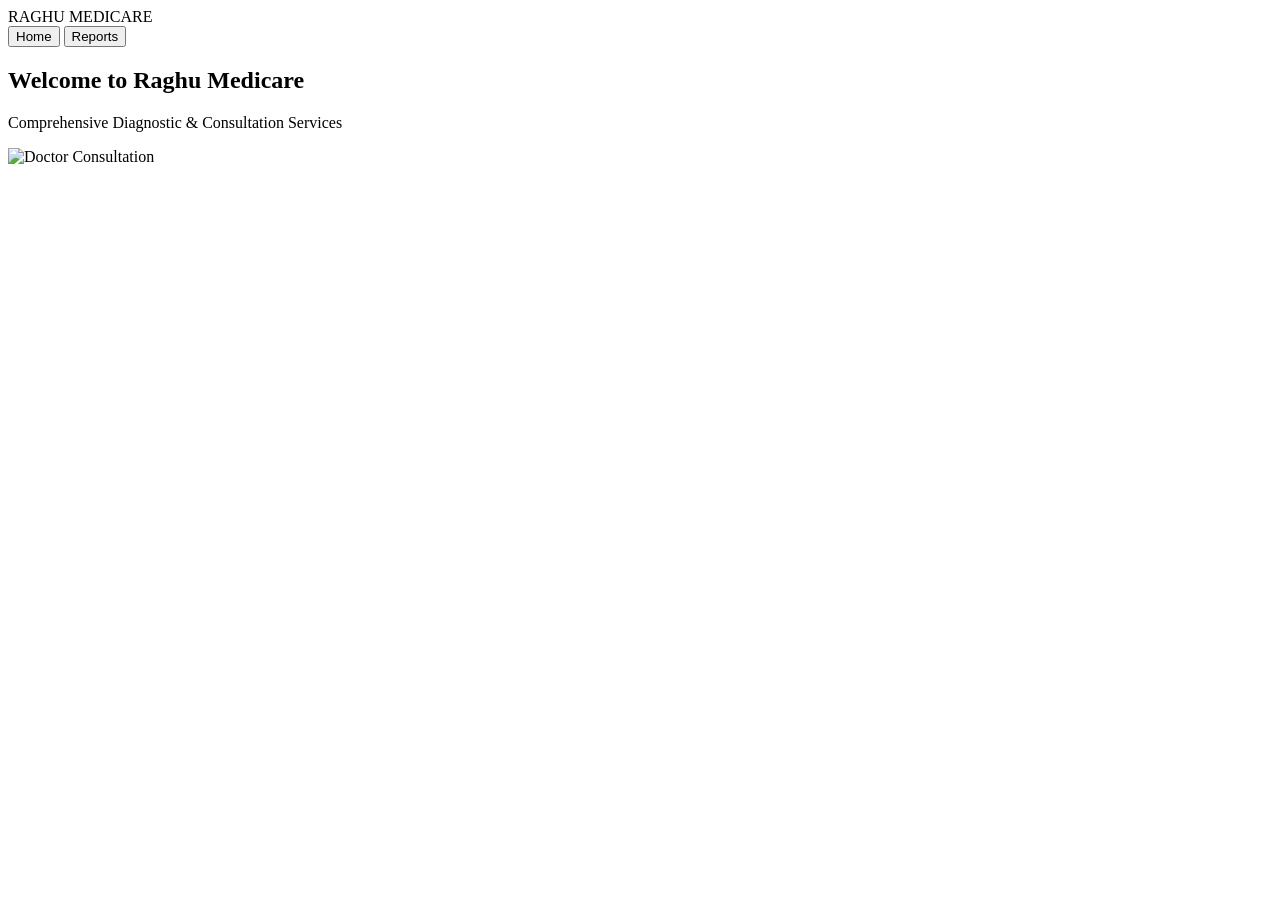
==== index.html @ e2e4b4c5 "Refactor index.html for better structure and content Updated HTML structure and improved accessibili" ====
<!DOCTYPE html>
<html lang="en">
<head>
    <link rel="stylesheet" href="style.css">
    <title>Raghu Medicare - Professional Medical Care</title>
</head>
<body>

    <nav class="navbar">
        <div class="logo">RAGHU MEDICARE</div>
        <div class="nav-links">
            <button onclick="showSection('home')">Home</button>
            <button onclick="showSection('reports')">Reports</button>
        </div>
    </nav>

    <section id="home" class="hero">
        <h1>Welcome to Raghu Medicare</h1>
        <p>Comprehensive Diagnostic & Consultation Services</p>
        <img src="https://images.unsplash.com/photo-1516549655169-df83a0774514?auto=format&fit=crop&q=80&w=800" alt="Doctor Consultation" class="hero-img">
    </section>

    <section id="reports" style="display:none;" class="report-section">
        <h2>Patient Reports</h2>
        <div class="print-labels">
            <p><strong>Hemoglobin:</strong> 7.0 g/dl</p>
            <p><strong>C-Reactive Protein:</strong> 35.6 mg/l</p>
        </div>
    </section>

    <script>
        function showSection(id) {
            document.getElementById('home').style.display = (id === 'home') ? 'flex' : 'none';
            document.getElementById('reports').style.display = (id === 'reports') ? 'block' : 'none';
        }
    </script>
</body>
</html>
---- style.css ----
.print-labels { font-family: Arial; padding: 20px; }

@media print {
    nav { display: none; }
    #home { display: none; }
    .print-labels { display: block; }
}
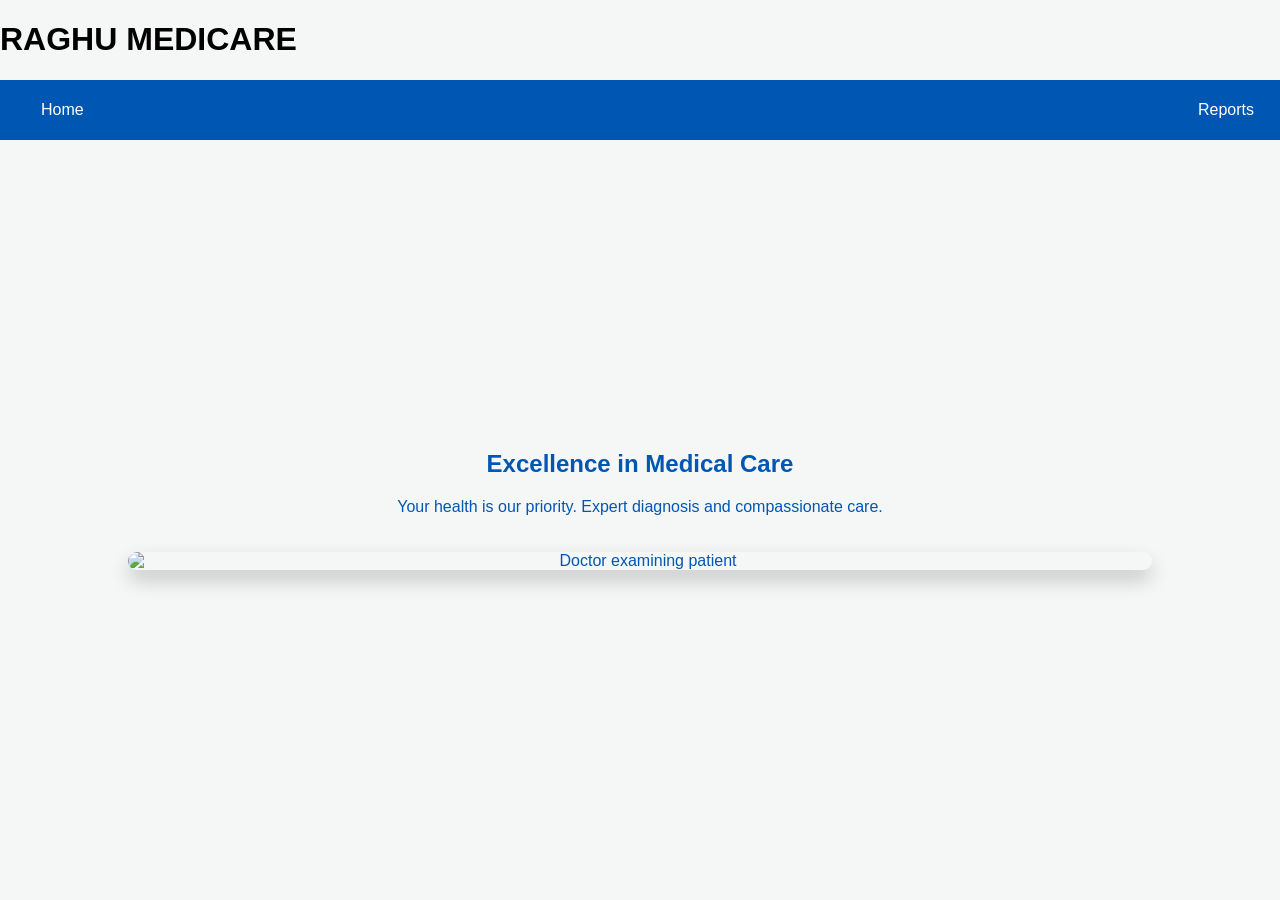
==== commit 9ba2a527: "Update title and content in index.html" ====
--- a/index.html
+++ b/index.html
@@ -1,30 +1,33 @@
 <!DOCTYPE html>
 <html lang="en">
 <head>
+    <link href="https://fonts.googleapis.com/css2?family=Montserrat:wght@400;700&display=swap" rel="stylesheet">
     <link rel="stylesheet" href="style.css">
-    <title>Raghu Medicare - Professional Medical Care</title>
+    <title>Raghu Medicare | Premium Healthcare</title>
 </head>
 <body>
 
-    <nav class="navbar">
-        <div class="logo">RAGHU MEDICARE</div>
-        <div class="nav-links">
+    <header class="main-header">
+        <h1 class="brand-name">RAGHU MEDICARE</h1>
+        <nav class="navbar">
             <button onclick="showSection('home')">Home</button>
             <button onclick="showSection('reports')">Reports</button>
-        </div>
-    </nav>
+        </nav>
+    </header>
 
     <section id="home" class="hero">
-        <h1>Welcome to Raghu Medicare</h1>
-        <p>Comprehensive Diagnostic & Consultation Services</p>
-        <img src="https://images.unsplash.com/photo-1516549655169-df83a0774514?auto=format&fit=crop&q=80&w=800" alt="Doctor Consultation" class="hero-img">
+        <div class="hero-content">
+            <h2>Excellence in Medical Care</h2>
+            <p>Your health is our priority. Expert diagnosis and compassionate care.</p>
+        </div>
+        <img src="https://images.unsplash.com/photo-1579684385127-1ecd15d5688d?auto=format&fit=crop&q=80&w=1200" alt="Doctor examining patient" class="hero-img">
     </section>
 
     <section id="reports" style="display:none;" class="report-section">
-        <h2>Patient Reports</h2>
+        <h2>Diagnostic Reports</h2>
         <div class="print-labels">
-            <p><strong>Hemoglobin:</strong> 7.0 g/dl</p>
-            <p><strong>C-Reactive Protein:</strong> 35.6 mg/l</p>
+            <div class="data-row"><span>Hemoglobin</span><span>7.0 g/dl</span></div>
+            <div class="data-row"><span>Creatinine</span><span>1.2 mg/dl</span></div>
         </div>
     </section>
 
@@ -37,3 +40,4 @@
 </body>
 </html>
 
+
--- a/style.css
+++ b/style.css
@@ -1,7 +1,15 @@
-.print-labels { font-family: Arial; padding: 20px; }
+body { font-family: 'Segoe UI', sans-serif; margin: 0; background-color: #f4f7f6; }
+
+.navbar { background: #0056b3; color: white; padding: 20px; display: flex; justify-content: space-between; }
+.navbar button { background: none; border: none; color: white; cursor: pointer; font-size: 16px; margin-left: 15px; }
+
+.hero { height: 80vh; display: flex; flex-direction: column; align-items: center; justify-content: center; text-align: center; color: #0056b3; }
+.hero-img { width: 80%; border-radius: 15px; margin-top: 20px; box-shadow: 0 10px 20px rgba(0,0,0,0.2); }
+
+.report-section { padding: 50px; background: white; margin: 20px; border-radius: 10px; }
 
 @media print {
-    nav { display: none; }
-    #home { display: none; }
+    .navbar { display: none; }
+    .hero { display: none; }
     .print-labels { display: block; }
 }
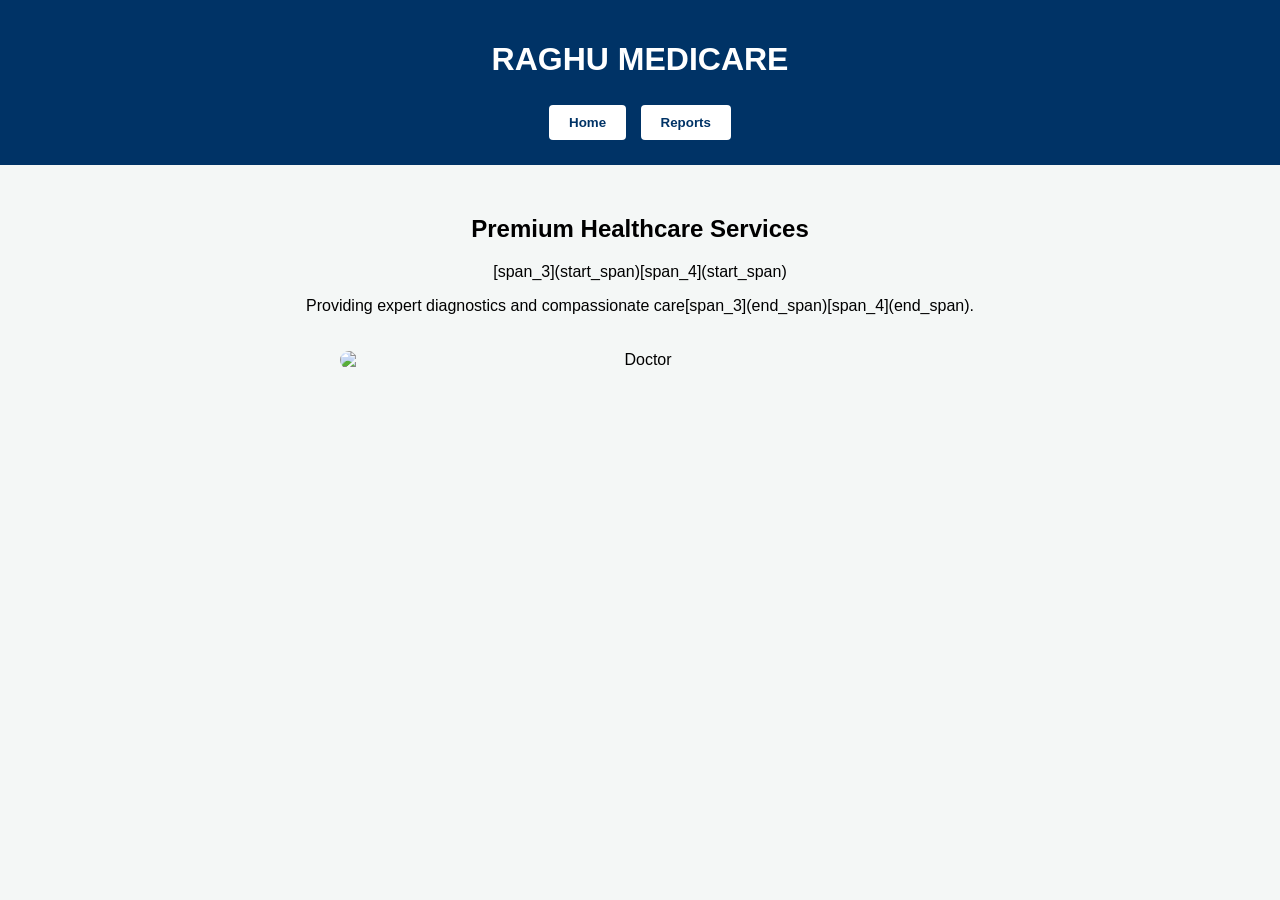
==== commit 718e52a2: "Modify HTML structure and add report functionalities Updated the title and headings for better clari" ====
--- a/index.html
+++ b/index.html
@@ -1,9 +1,10 @@
 <!DOCTYPE html>
 <html lang="en">
 <head>
+    <meta charset="UTF-8">
     <link href="https://fonts.googleapis.com/css2?family=Montserrat:wght@400;700&display=swap" rel="stylesheet">
     <link rel="stylesheet" href="style.css">
-    <title>Raghu Medicare | Premium Healthcare</title>
+    <title>Raghu Medicare | Patient Portal</title>
 </head>
 <body>
 
@@ -17,17 +18,27 @@
 
     <section id="home" class="hero">
         <div class="hero-content">
-            <h2>Excellence in Medical Care</h2>
-            <p>Your health is our priority. Expert diagnosis and compassionate care.</p>
+            <h2>Premium Healthcare Services</h2>
+            [span_3](start_span)[span_4](start_span)<p>Providing expert diagnostics and compassionate care[span_3](end_span)[span_4](end_span).</p>
         </div>
-        <img src="https://images.unsplash.com/photo-1579684385127-1ecd15d5688d?auto=format&fit=crop&q=80&w=1200" alt="Doctor examining patient" class="hero-img">
+        <img src="https://images.unsplash.com/photo-1579684385127-1ecd15d5688d?auto=format&fit=crop&q=80&w=800" alt="Doctor" class="hero-img">
     </section>
 
     <section id="reports" style="display:none;" class="report-section">
-        <h2>Diagnostic Reports</h2>
-        <div class="print-labels">
-            <div class="data-row"><span>Hemoglobin</span><span>7.0 g/dl</span></div>
-            <div class="data-row"><span>Creatinine</span><span>1.2 mg/dl</span></div>
+        <h2>Medical Diagnostic Reports</h2>
+        <div class="toolbar no-print">
+            <button onclick="window.print()">🖨️ Print Report</button>
+            <button onclick="exportToWord()">📝 Export Word</button>
+        </div>
+
+        <div class="report-box">
+            <button class="no-print" onclick="toggleSection('rep1')">Toggle Report (16.08.2023)</button>
+            <div id="rep1" class="print-labels">
+                <h3>CBP Report (16.08.2023)</h3>
+                <div class="data-row"><span>Hemoglobin</span><span>7.0 g/dl</span></div>
+                <div class="data-row"><span>T.W.B.C</span><span>11,090 Cells/Cumm</span></div>
+                <div class="data-row"><span>CRP</span><span>35.6 mg/l</span></div>
+            </div>
         </div>
     </section>
 
@@ -36,8 +47,17 @@
             document.getElementById('home').style.display = (id === 'home') ? 'flex' : 'none';
             document.getElementById('reports').style.display = (id === 'reports') ? 'block' : 'none';
         }
+        function toggleSection(id) {
+            let el = document.getElementById(id);
+            el.style.display = (el.style.display === "none") ? "block" : "none";
+        }
+        function exportToWord() {
+            let content = document.querySelector('.print-labels').innerHTML;
+            let blob = new Blob(['\ufeff', content], { type: 'application/msword' });
+            let url = URL.createObjectURL(blob);
+            let a = document.createElement('a');
+            a.href = url; a.download = 'Report.doc'; a.click();
+        }
     </script>
 </body>
 </html>
-
-
--- a/style.css
+++ b/style.css
@@ -1,15 +1,17 @@
-body { font-family: 'Segoe UI', sans-serif; margin: 0; background-color: #f4f7f6; }
+body { font-family: 'Montserrat', sans-serif; margin: 0; background-color: #f4f7f6; }
 
-.navbar { background: #0056b3; color: white; padding: 20px; display: flex; justify-content: space-between; }
-.navbar button { background: none; border: none; color: white; cursor: pointer; font-size: 16px; margin-left: 15px; }
+.main-header { background: #003366; color: white; padding: 20px; text-align: center; }
+.navbar button { background: white; color: #003366; border: none; padding: 10px 20px; margin: 5px; cursor: pointer; border-radius: 4px; font-weight: bold; }
 
-.hero { height: 80vh; display: flex; flex-direction: column; align-items: center; justify-content: center; text-align: center; color: #0056b3; }
-.hero-img { width: 80%; border-radius: 15px; margin-top: 20px; box-shadow: 0 10px 20px rgba(0,0,0,0.2); }
+.hero { display: flex; flex-direction: column; align-items: center; padding: 30px; text-align: center; }
+.hero-img { width: 90%; max-width: 600px; border-radius: 15px; margin-top: 20px; }
 
-.report-section { padding: 50px; background: white; margin: 20px; border-radius: 10px; }
+.report-section { padding: 30px; background: white; margin: 20px auto; max-width: 700px; border-radius: 10px; }
+.report-box { border: 1px solid #ddd; padding: 15px; margin-bottom: 15px; }
+.data-row { display: flex; justify-content: space-between; padding: 8px; border-bottom: 1px solid #eee; }
 
 @media print {
-    .navbar { display: none; }
-    .hero { display: none; }
-    .print-labels { display: block; }
+    .no-print { display: none !important; }
+    .main-header, .navbar, .hero { display: none !important; }
+    .report-section { border: none !important; box-shadow: none !important; width: 100%; }
 }
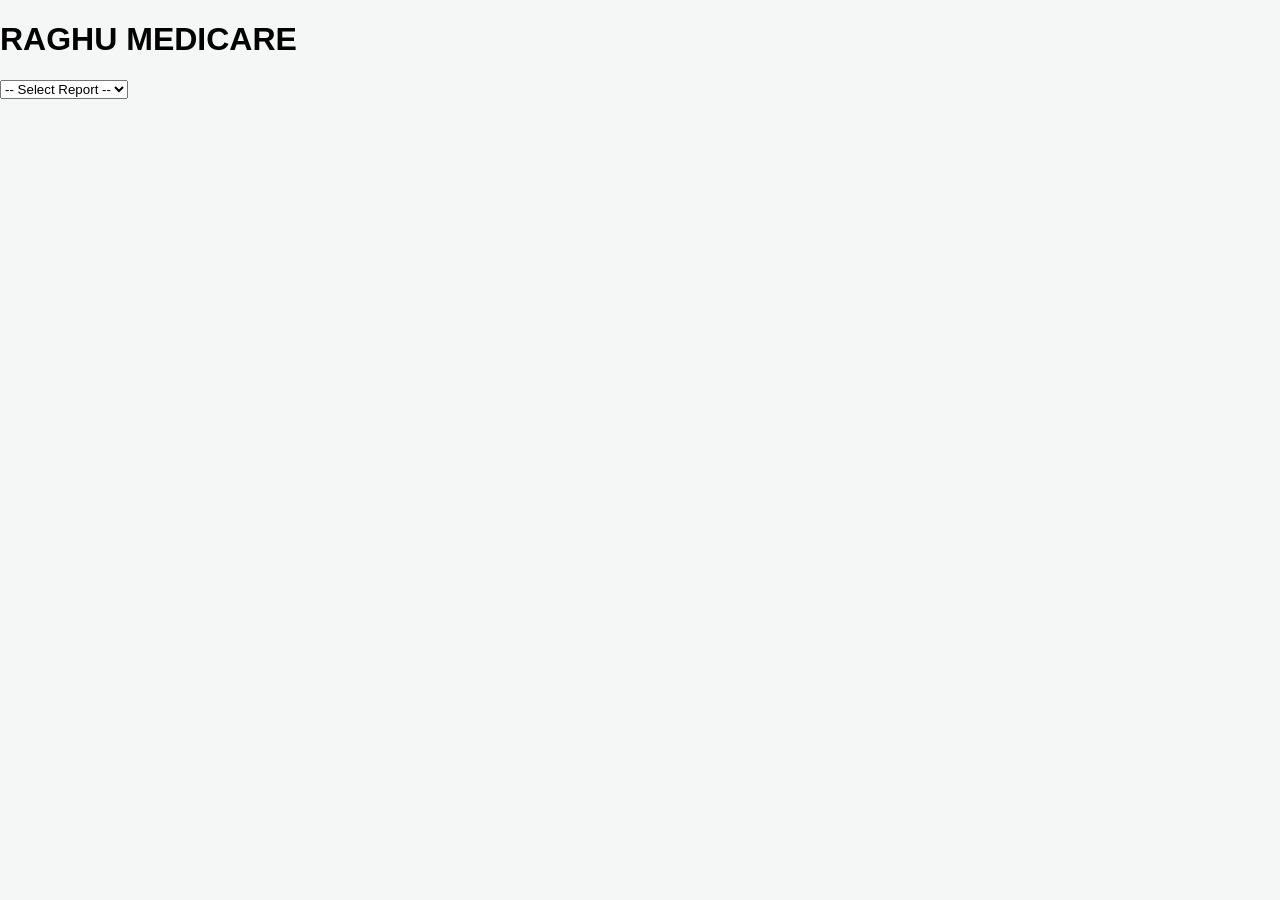
==== commit 55b5aa7f: "Refactor index.html structure and add report selector" ====
--- a/index.html
+++ b/index.html
@@ -1,62 +1,55 @@
 <!DOCTYPE html>
 <html lang="en">
 <head>
-    <meta charset="UTF-8">
-    <link href="https://fonts.googleapis.com/css2?family=Montserrat:wght@400;700&display=swap" rel="stylesheet">
     <link rel="stylesheet" href="style.css">
-    <title>Raghu Medicare | Patient Portal</title>
 </head>
 <body>
 
-    <header class="main-header">
-        <h1 class="brand-name">RAGHU MEDICARE</h1>
-        <nav class="navbar">
-            <button onclick="showSection('home')">Home</button>
-            <button onclick="showSection('reports')">Reports</button>
-        </nav>
-    </header>
+    <header><h1>RAGHU MEDICARE</h1></header>
 
-    <section id="home" class="hero">
-        <div class="hero-content">
-            <h2>Premium Healthcare Services</h2>
-            [span_3](start_span)[span_4](start_span)<p>Providing expert diagnostics and compassionate care[span_3](end_span)[span_4](end_span).</p>
-        </div>
-        <img src="https://images.unsplash.com/photo-1579684385127-1ecd15d5688d?auto=format&fit=crop&q=80&w=800" alt="Doctor" class="hero-img">
-    </section>
+    <select id="reportSelector" onchange="showReport()">
+        <option value="">-- Select Report --</option>
+        <option value="cbp">CBP Report</option>
+        <option value="dengue">Dengue Report</option>
+        <option value="diabetic">Diabetic Report</option>
+    </select>
 
-    <section id="reports" style="display:none;" class="report-section">
-        <h2>Medical Diagnostic Reports</h2>
-        <div class="toolbar no-print">
-            <button onclick="window.print()">🖨️ Print Report</button>
-            <button onclick="exportToWord()">📝 Export Word</button>
-        </div>
-
-        <div class="report-box">
-            <button class="no-print" onclick="toggleSection('rep1')">Toggle Report (16.08.2023)</button>
-            <div id="rep1" class="print-labels">
-                <h3>CBP Report (16.08.2023)</h3>
-                <div class="data-row"><span>Hemoglobin</span><span>7.0 g/dl</span></div>
-                <div class="data-row"><span>T.W.B.C</span><span>11,090 Cells/Cumm</span></div>
-                <div class="data-row"><span>CRP</span><span>35.6 mg/l</span></div>
-            </div>
-        </div>
-    </section>
+    <div id="reportContainer"></div>
 
     <script>
-        function showSection(id) {
-            document.getElementById('home').style.display = (id === 'home') ? 'flex' : 'none';
-            document.getElementById('reports').style.display = (id === 'reports') ? 'block' : 'none';
+        const reports = {
+            cbp: {
+                title: "CBP Report",
+                columns: ["Hemoglobin", "T.W.B.C", "Platelet Count"]
+            },
+            dengue: {
+                title: "Dengue Report",
+                columns: ["Dengue Ns1 Ag", "IgG", "IgM"]
+            }
+        };
+
+        function showReport() {
+            let val = document.getElementById('reportSelector').value;
+            let container = document.getElementById('reportContainer');
+            if(!val) { container.innerHTML = ""; return; }
+
+            let report = reports[val];
+            let html = `<h2>${report.title}</h2>`;
+            
+            report.columns.forEach(col => {
+                html += `
+                    <div class="col-row" id="row-${col}">
+                        <input type="checkbox" checked onclick="toggleRow('${col}')">
+                        <label>${col}</label>
+                        <input type="text" placeholder="Enter value">
+                    </div>`;
+            });
+            container.innerHTML = html;
         }
-        function toggleSection(id) {
-            let el = document.getElementById(id);
-            el.style.display = (el.style.display === "none") ? "block" : "none";
-        }
-        function exportToWord() {
-            let content = document.querySelector('.print-labels').innerHTML;
-            let blob = new Blob(['\ufeff', content], { type: 'application/msword' });
-            let url = URL.createObjectURL(blob);
-            let a = document.createElement('a');
-            a.href = url; a.download = 'Report.doc'; a.click();
+
+        function toggleRow(id) {
+            let row = document.getElementById('row-' + id);
+            row.style.opacity = (row.style.opacity == "0.3") ? "1" : "0.3";
         }
     </script>
 </body>
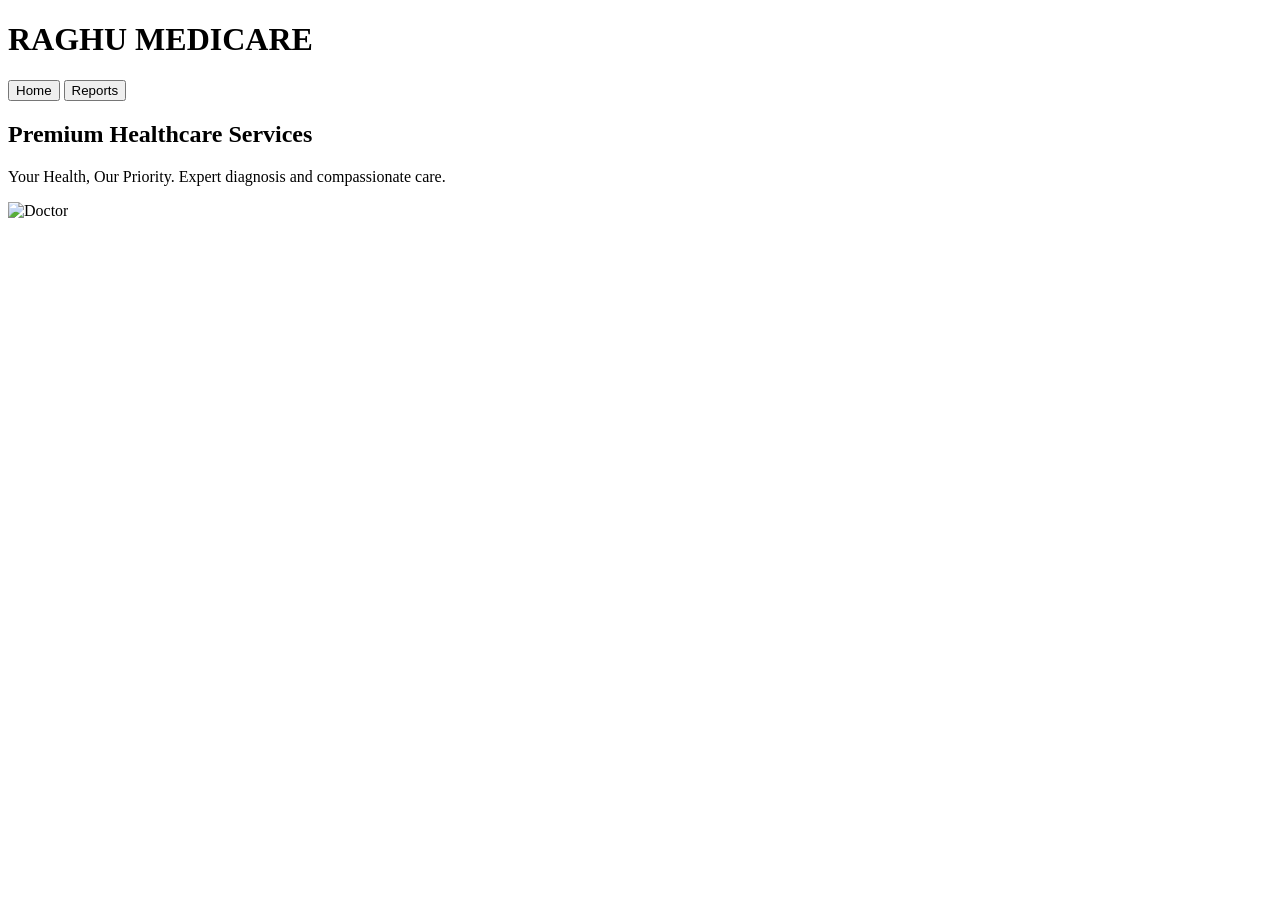
==== commit 167ec707: "Revise index.html for improved layout and functionality Refactor HTML structure and update JavaScrip" ====
--- a/index.html
+++ b/index.html
@@ -1,55 +1,44 @@
 <!DOCTYPE html>
 <html lang="en">
 <head>
+    <meta charset="UTF-8">
+    <link href="https://fonts.googleapis.com/css2?family=Montserrat:wght@400;700&display=swap" rel="stylesheet">
     <link rel="stylesheet" href="style.css">
+    <title>Raghu Medicare | Patient Portal</title>
 </head>
 <body>
 
-    <header><h1>RAGHU MEDICARE</h1></header>
+    <header class="main-header">
+        <h1 class="brand-name">RAGHU MEDICARE</h1>
+        <nav class="navbar">
+            <button class="nav-btn" onclick="showSection('home')">Home</button>
+            <button class="nav-btn" onclick="showSection('reports')">Reports</button>
+        </nav>
+    </header>
 
-    <select id="reportSelector" onchange="showReport()">
-        <option value="">-- Select Report --</option>
-        <option value="cbp">CBP Report</option>
-        <option value="dengue">Dengue Report</option>
-        <option value="diabetic">Diabetic Report</option>
-    </select>
+    <section id="home" class="hero">
+        <div class="hero-content">
+            <h2>Premium Healthcare Services</h2>
+            <p>Your Health, Our Priority. Expert diagnosis and compassionate care.</p>
+        </div>
+        <img src="doctor.jpg" alt="Doctor" class="hero-img">
+    </section>
 
-    <div id="reportContainer"></div>
+    <section id="reports" style="display:none;" class="report-section">
+        <h2>Diagnostic Reports Portal</h2>
+        <div class="report-list">
+            <div class="report-item" onclick="alert('CBP Report Selected')">CBP Report</div>
+            <div class="report-item" onclick="alert('Dengue Report Selected')">Dengue Report</div>
+            <div class="report-item" onclick="alert('LFT Report Selected')">LFT Report</div>
+            <div class="report-item" onclick="alert('Diabetic Report Selected')">Diabetic Report</div>
+            <div class="report-item" onclick="alert('GTT Report Selected')">GTT Report</div>
+        </div>
+    </section>
 
     <script>
-        const reports = {
-            cbp: {
-                title: "CBP Report",
-                columns: ["Hemoglobin", "T.W.B.C", "Platelet Count"]
-            },
-            dengue: {
-                title: "Dengue Report",
-                columns: ["Dengue Ns1 Ag", "IgG", "IgM"]
-            }
-        };
-
-        function showReport() {
-            let val = document.getElementById('reportSelector').value;
-            let container = document.getElementById('reportContainer');
-            if(!val) { container.innerHTML = ""; return; }
-
-            let report = reports[val];
-            let html = `<h2>${report.title}</h2>`;
-            
-            report.columns.forEach(col => {
-                html += `
-                    <div class="col-row" id="row-${col}">
-                        <input type="checkbox" checked onclick="toggleRow('${col}')">
-                        <label>${col}</label>
-                        <input type="text" placeholder="Enter value">
-                    </div>`;
-            });
-            container.innerHTML = html;
-        }
-
-        function toggleRow(id) {
-            let row = document.getElementById('row-' + id);
-            row.style.opacity = (row.style.opacity == "0.3") ? "1" : "0.3";
+        function showSection(id) {
+            document.getElementById('home').style.display = (id === 'home') ? 'flex' : 'none';
+            document.getElementById('reports').style.display = (id === 'reports') ? 'block' : 'none';
         }
     </script>
 </body>
--- a/style.css
+++ b/style.css
@@ -1,17 +1,3 @@
-body { font-family: 'Montserrat', sans-serif; margin: 0; background-color: #f4f7f6; }
-
-.main-header { background: #003366; color: white; padding: 20px; text-align: center; }
-.navbar button { background: white; color: #003366; border: none; padding: 10px 20px; margin: 5px; cursor: pointer; border-radius: 4px; font-weight: bold; }
-
-.hero { display: flex; flex-direction: column; align-items: center; padding: 30px; text-align: center; }
-.hero-img { width: 90%; max-width: 600px; border-radius: 15px; margin-top: 20px; }
-
-.report-section { padding: 30px; background: white; margin: 20px auto; max-width: 700px; border-radius: 10px; }
-.report-box { border: 1px solid #ddd; padding: 15px; margin-bottom: 15px; }
-.data-row { display: flex; justify-content: space-between; padding: 8px; border-bottom: 1px solid #eee; }
-
-@media print {
-    .no-print { display: none !important; }
-    .main-header, .navbar, .hero { display: none !important; }
-    .report-section { border: none !important; box-shadow: none !important; width: 100%; }
-}
+.col-row { display: flex; align-items: center; gap: 15px; margin: 10px; padding: 10px; border-bottom: 1px solid #ddd; }
+input[type="text"] { padding: 5px; border: 1px solid #ccc; border-radius: 4px; }
+select { padding: 10px; width: 200px; margin: 20px; }
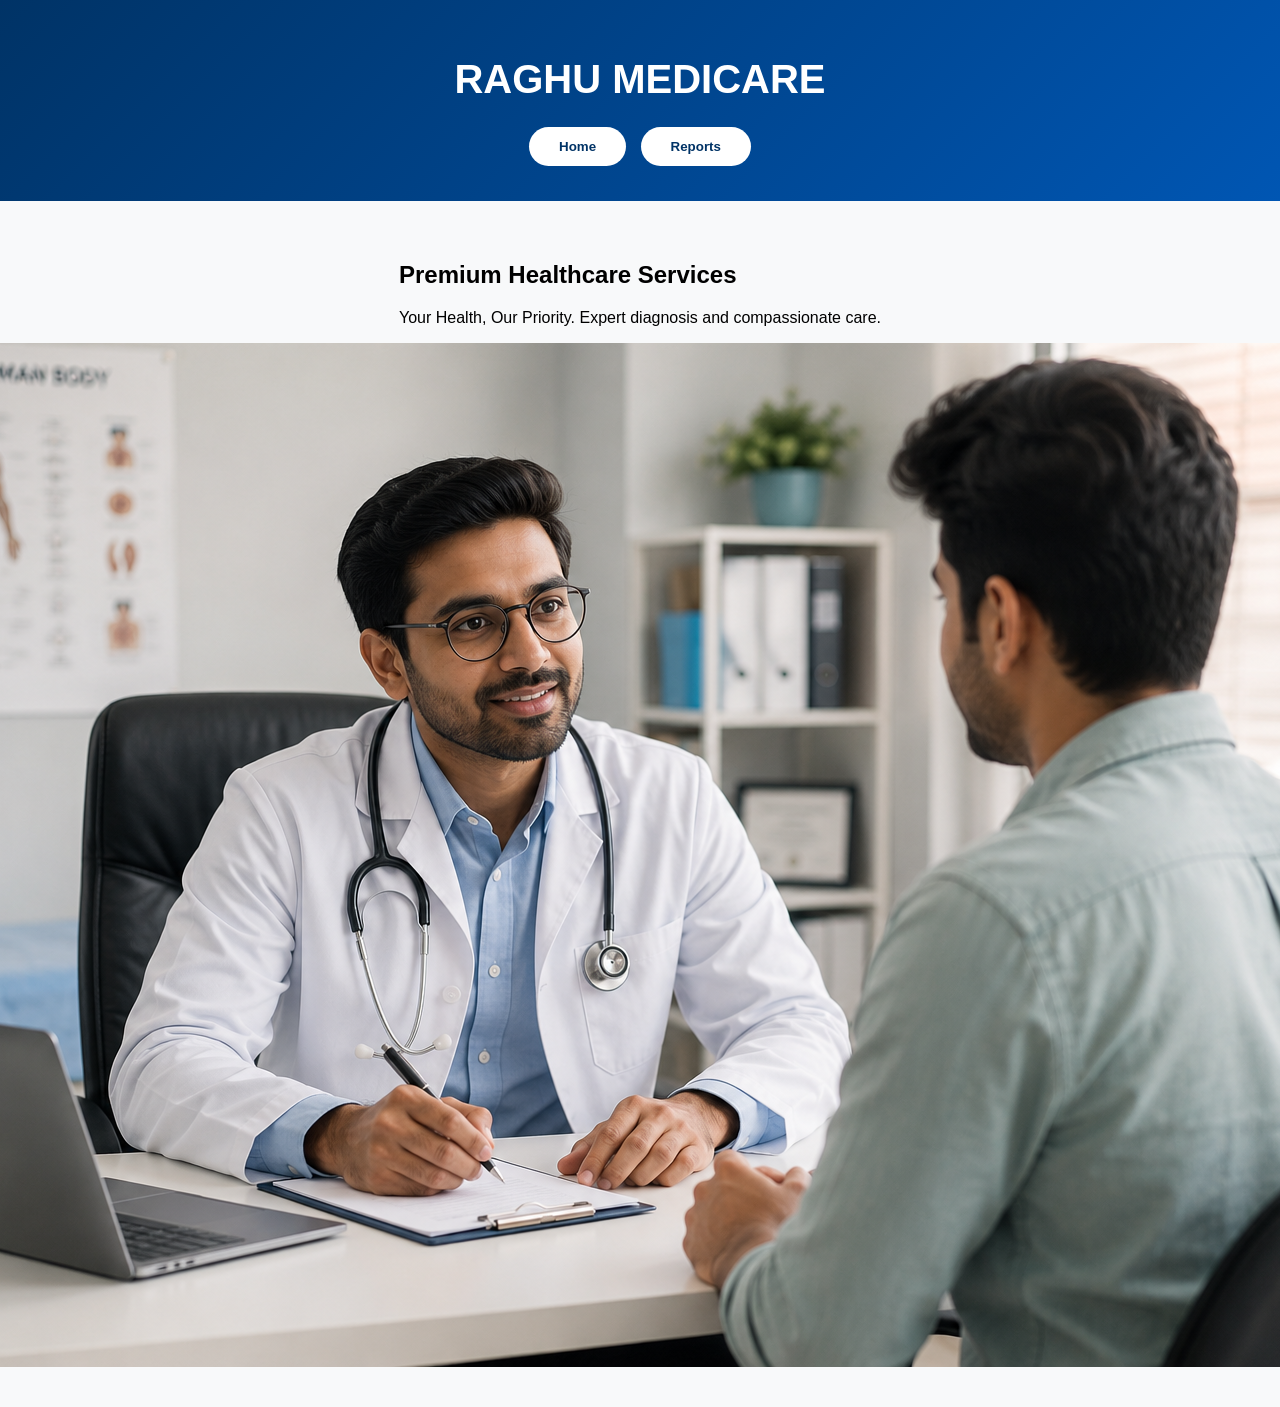
==== commit 20ea2d21: "Replace doctor image with consultation image" ====
--- a/index.html
+++ b/index.html
@@ -21,7 +21,7 @@
             <h2>Premium Healthcare Services</h2>
             <p>Your Health, Our Priority. Expert diagnosis and compassionate care.</p>
         </div>
-        <img src="doctor.jpg" alt="Doctor" class="hero-img">
+        <img src="doctor-consultation.png" alt="Doctor Consultation">
     </section>
 
     <section id="reports" style="display:none;" class="report-section">
--- a/style.css
+++ b/style.css
@@ -1,3 +1,15 @@
-.col-row { display: flex; align-items: center; gap: 15px; margin: 10px; padding: 10px; border-bottom: 1px solid #ddd; }
-input[type="text"] { padding: 5px; border: 1px solid #ccc; border-radius: 4px; }
-select { padding: 10px; width: 200px; margin: 20px; }
+body { font-family: 'Montserrat', sans-serif; margin: 0; background-color: #f8f9fa; }
+
+.main-header { background: linear-gradient(135deg, #003366, #0056b3); color: white; padding: 30px; text-align: center; }
+.brand-name { font-size: 2.5rem; margin-bottom: 20px; }
+
+.nav-btn { background: #ffffff; color: #003366; border: none; padding: 12px 30px; margin: 5px; cursor: pointer; border-radius: 25px; font-weight: bold; transition: 0.3s; }
+.nav-btn:hover { background: #003366; color: white; border: 1px solid white; }
+
+.hero { display: flex; flex-direction: column; align-items: center; padding: 40px; }
+.hero-img { width: 80%; max-width: 600px; border-radius: 20px; box-shadow: 0 10px 30px rgba(0,0,0,0.2); }
+
+.report-section { padding: 40px; text-align: center; }
+.report-list { display: grid; gap: 15px; max-width: 400px; margin: 0 auto; }
+.report-item { background: white; padding: 15px; border-radius: 10px; border-left: 5px solid #0056b3; cursor: pointer; box-shadow: 0 2px 5px rgba(0,0,0,0.1); transition: 0.3s; }
+.report-item:hover { background: #eef6ff; transform: scale(1.02); }
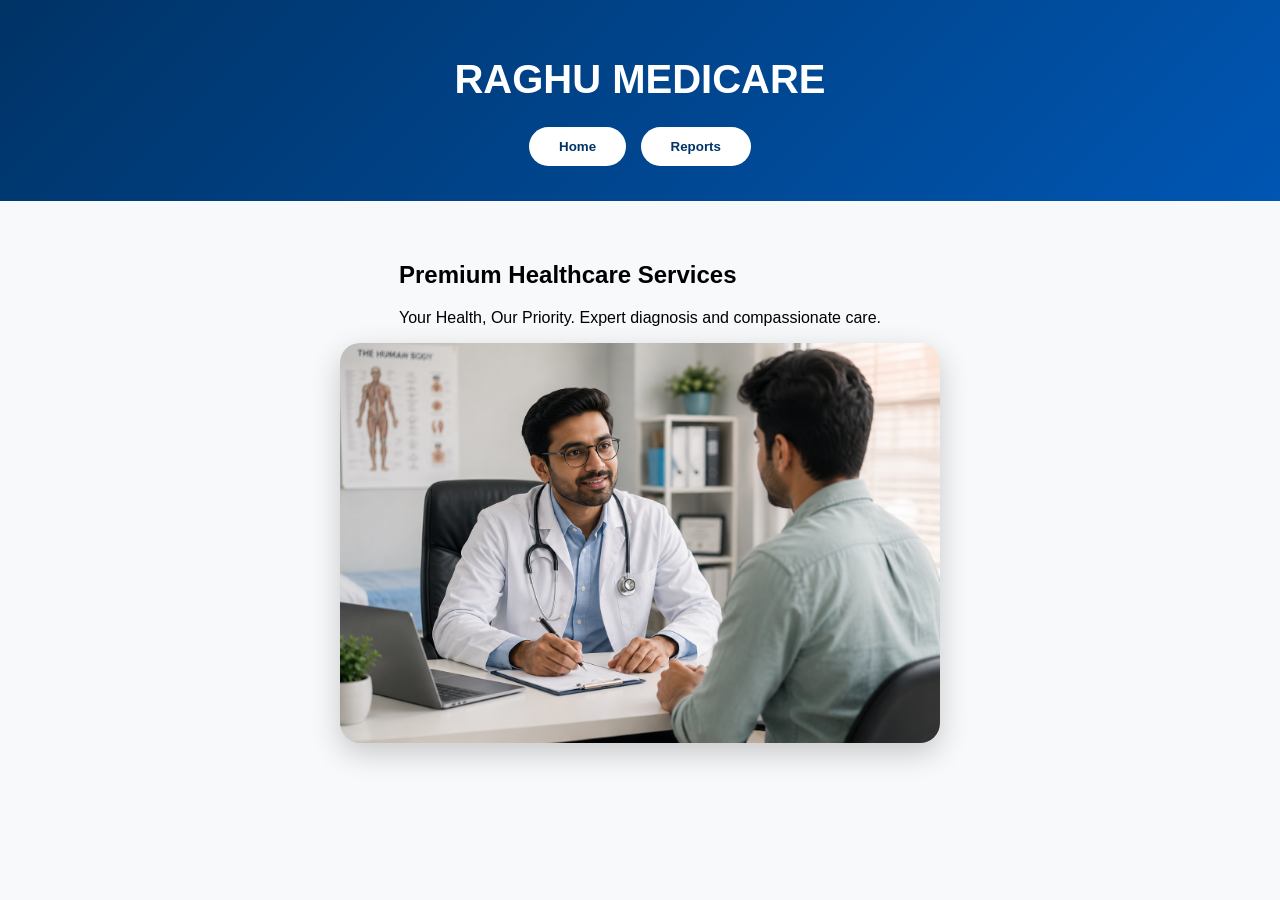
==== commit 436c434e: "Update index.html" ====
--- a/index.html
+++ b/index.html
@@ -21,17 +21,17 @@
             <h2>Premium Healthcare Services</h2>
             <p>Your Health, Our Priority. Expert diagnosis and compassionate care.</p>
         </div>
-        <img src="doctor-consultation.png" alt="Doctor Consultation">
+        <img src="doctor-consultation.png" alt="Doctor Consultation" class="hero-img">
     </section>
 
     <section id="reports" style="display:none;" class="report-section">
         <h2>Diagnostic Reports Portal</h2>
         <div class="report-list">
-            <div class="report-item" onclick="alert('CBP Report Selected')">CBP Report</div>
-            <div class="report-item" onclick="alert('Dengue Report Selected')">Dengue Report</div>
-            <div class="report-item" onclick="alert('LFT Report Selected')">LFT Report</div>
-            <div class="report-item" onclick="alert('Diabetic Report Selected')">Diabetic Report</div>
-            <div class="report-item" onclick="alert('GTT Report Selected')">GTT Report</div>
+            <a href="cbp.html" class="report-item">CBP Report</a>
+            <a href="dengue.html" class="report-item">Dengue Report</a>
+            <a href="lft.html" class="report-item">LFT Report</a>
+            <a href="diabetic.html" class="report-item">Diabetic Report</a>
+            <a href="gtt.html" class="report-item">GTT Report</a>
         </div>
     </section>
 
--- a/style.css
+++ b/style.css
@@ -13,3 +13,16 @@
 .report-list { display: grid; gap: 15px; max-width: 400px; margin: 0 auto; }
 .report-item { background: white; padding: 15px; border-radius: 10px; border-left: 5px solid #0056b3; cursor: pointer; box-shadow: 0 2px 5px rgba(0,0,0,0.1); transition: 0.3s; }
 .report-item:hover { background: #eef6ff; transform: scale(1.02); }
+.report-container { max-width: 800px; margin: 40px auto; padding: 20px; background: white; border-radius: 15px; }
+.section { border: 1px solid #ddd; margin-bottom: 15px; padding: 15px; border-radius: 10px; cursor: pointer; }
+.row { display: flex; align-items: center; gap: 10px; padding: 6px; border-bottom: 1px solid #eee; }
+.row label:nth-child(2) { flex: 1.5; font-weight: bold; }
+.row input[type="text"] { flex: 1; padding: 5px; border: 1px solid #ccc; border-radius: 4px; }
+.row label:last-child { flex: 1; color: #666; font-size: 0.85em; }
+
+@media print {
+    .no-print, .nav-btn, .navbar, .main-header, input[type="checkbox"], input[type="text"] { display: none !important; }
+    .report-container { box-shadow: none; width: 100%; border: none; }
+    .row { border-bottom: 1px solid #000; justify-content: space-between; }
+    .section { border: none !important; }
+}
